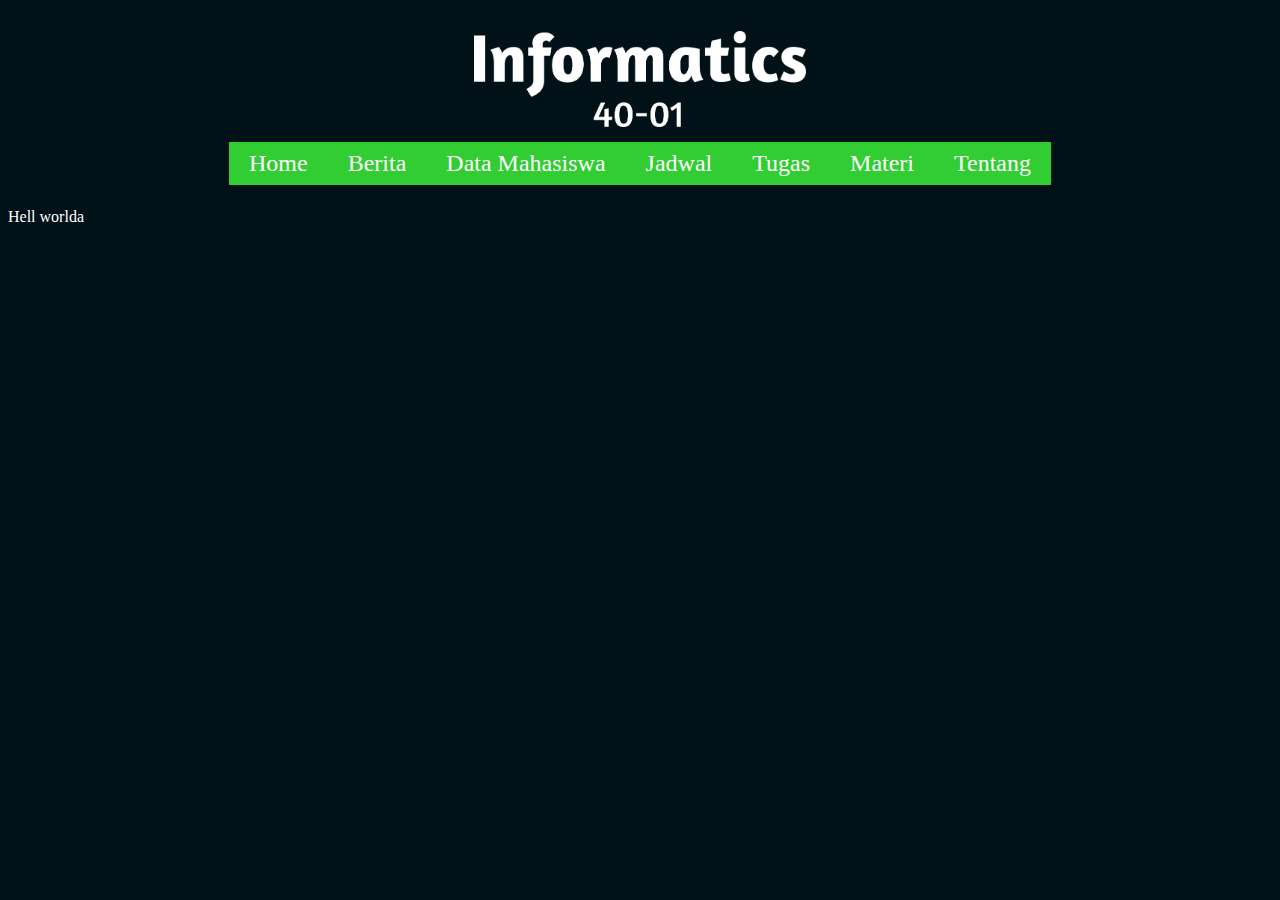
==== index.html @ 5b1be1a7 "website v0.1" ====
﻿<!DOCTYPE html>

<html>
<head>
    <meta charset="utf-8" />
    <link rel="stylesheet" type="text/css" href="style.css">
    <title>IF-40-01 | Home</title>
</head>
<body>
    <div style="width:100%; height:200px">
        <iframe src="header.html" scrolling="no" style="border: none; width: 100%; height: 100%"></iframe>
    </div> 
    Hell worlda   

</body>
</html>
---- style.css ----
﻿body {
    color: white;
    background-color: #001118;
}

a:link {
    color: white;
    text-decoration: none;
}

a:visited {
    color: white;
    text-decoration: none;
}

a:hover {
    color: white;
    text-decoration: underline;
}

ul.header {
    list-style-type: none;
    display: table;
    margin: 0 auto;
    padding: 0;
    overflow: hidden;
    background-color: limegreen;
}

li.header {
    float: left;
}

li.header a {
    display: inline-block;
    font-size: 24px;
    padding: 8px 20px;
}

li.header a:hover {
    background-color: darkgreen;
    text-decoration: none;
}

img.header {
    display: block;
    margin: auto;
    padding: 15px;
    height: 96px;
}

table {
    border-collapse: collapse;
}

table, th, td {
    border: none;
}

table td {
    padding: 5px;
}

table.tugasList {
    border-collapse: separate;
    border-spacing: 10px 20px;
}

table.tugasList td.tugasDays {
    background-color: maroon;
    font-size: 16px;
    text-align: center;
    width: 1%;
    white-space: nowrap;
}

.tugasDaysNumber {
    font-size: 50px;
}

table.tugasList td.tugasTask {
    background-color: crimson;
    vertical-align: text-top;
    padding: 10px;
}

.tugasTaskSubject {
    font-size: 24px;
    font-weight: bold;
}

.tugasTaskDate {
    font-style: italic;
}
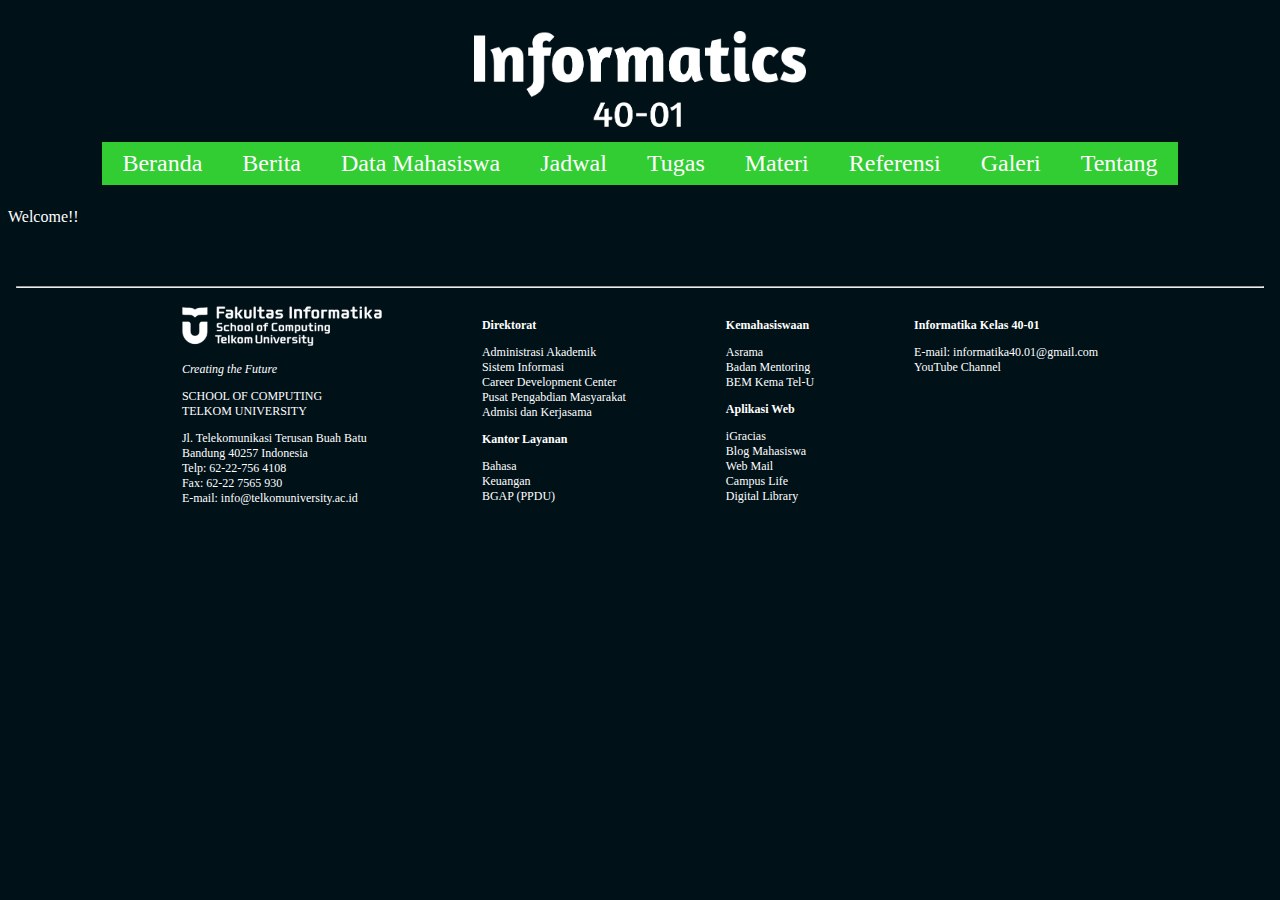
==== commit 779fdcb9: "commit" ====
--- a/index.html
+++ b/index.html
@@ -4,13 +4,16 @@
 <head>
     <meta charset="utf-8" />
     <link rel="stylesheet" type="text/css" href="style.css">
-    <title>IF-40-01 | Home</title>
+    <title>IF-40-01 | Beranda</title>
 </head>
 <body>
     <div style="width:100%; height:200px">
         <iframe src="header.html" scrolling="no" style="border: none; width: 100%; height: 100%"></iframe>
     </div> 
-    Hell worlda   
+    Welcome!! 
 
+    <div style="width:100%; height:350px;">
+        <iframe src="footer.html" scrolling="no" style="border: none; width: 100%; height: 100%"></iframe>
+    </div> 
 </body>
 </html>--- a/style.css
+++ b/style.css
@@ -27,19 +27,48 @@
     background-color: limegreen;
 }
 
+ul.header a:hover {
+    text-decoration: none;
+}
+
 li.header {
     float: left;
 }
 
-li.header a {
+li.header a, .dropBtn {
     display: inline-block;
     font-size: 24px;
     padding: 8px 20px;
 }
 
-li.header a:hover {
+li.header a:hover, .dropDown:hover, .dropBtn:hover {
     background-color: darkgreen;
-    text-decoration: none;
+}
+
+li.dropDown {
+    display: inline-block;
+    float: left;
+}
+
+.dropDown-content {
+    display: none;
+    position: absolute;
+    background-color: gray;
+    min-width:105px;
+}
+
+.dropDown-content a:hover {
+    background-color: black;
+}
+
+.dropDown-content a {
+    padding: 8px 20px;
+    display: block;
+    text-align: center;
+}
+
+.dropDown:hover .dropDown-content {
+    display: block;
 }
 
 img.header {
@@ -91,4 +120,39 @@
 
 .tugasTaskDate {
     font-style: italic;
+}
+
+table.dataMahasiswa {
+    text-align: left;
+    border-collapse: separate;
+    border-spacing: 25px 0px;
+}
+
+.materiList {
+	border-collapse: separate;
+	border-spacing: 25px 50px;
+}
+
+.materiList tr: first-child {
+	
+}
+
+.materiList img {
+	width: 90px;
+	padding-right: 50px;
+	
+}
+
+.footer {
+    display: inline-block;
+    float: left;
+    max-width: 200px;
+    font-size: 12px;
+    padding:10px 100px 0px 0px;
+}
+
+.centerFlex {
+    display: flex;
+    flex-wrap: nowrap;
+    justify-content: center;
 }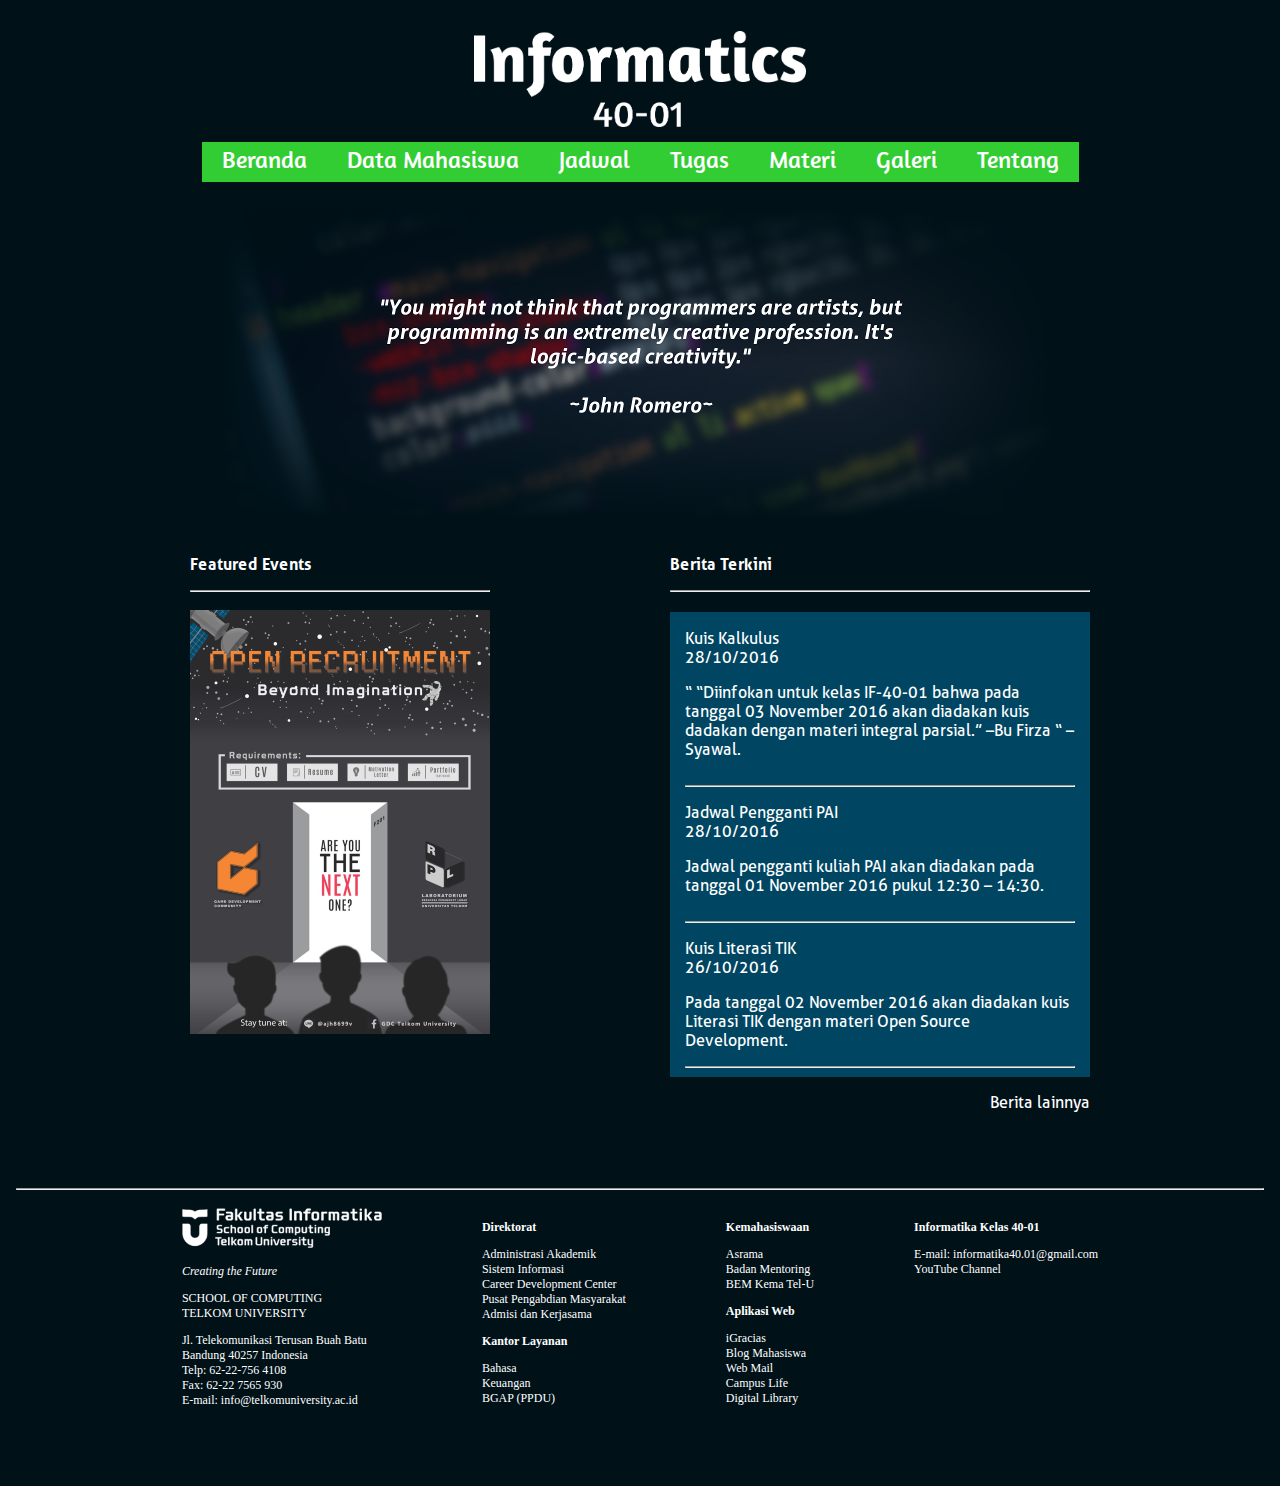
==== commit 8b4b335a: "rc" ====
--- a/index.html
+++ b/index.html
@@ -5,12 +5,68 @@
     <meta charset="utf-8" />
     <link rel="stylesheet" type="text/css" href="style.css">
     <title>IF-40-01 | Beranda</title>
+    <style>
+        body {
+            background-image: url("img/beranda/home_bg.png");
+            background-repeat: no-repeat;
+            background-size: auto 330px;
+            background-position: 50% 200px; 
+        }
+    </style>
 </head>
 <body>
     <div style="width:100%; height:200px">
         <iframe src="header.html" scrolling="no" style="border: none; width: 100%; height: 100%"></iframe>
     </div> 
-    Welcome!! 
+    <div class="centerFlex" style="min-height:330px;">
+    </div>
+    <div class="centerFlex">
+        <div class="homeContent" style="padding-right: 180px">
+            <p><b>Featured Events</b></p>
+            <hr />
+            <a href="img/beranda/oprec_rpl_gdc.png" target="_blank">
+                <img src="img/beranda/tn/tn_oprec_rpl_gdc.png" width="300"/>
+            </a>
+        </div>
+        <div class="homeContent">
+            <p><b>Berita Terkini</b></p>
+            <hr />
+            <div class="newsFeed">
+                <div class="newsFeedContent">
+                    <p>
+                        <a href="#">Kuis Kalkulus</a><br />
+                        <span>28/10/2016</span>
+                    </p>
+                    <p>
+                        “ “Diinfokan untuk kelas IF-40-01 bahwa pada tanggal 03 November 2016
+                        akan diadakan kuis dadakan dengan materi integral parsial.” –Bu Firza “ –Syawal.
+                    </p>
+                </div>
+                <div class="newsFeedContent">
+                    <hr />
+                    <p>
+                        <a href="#">Jadwal Pengganti PAI</a><br />
+                        <span>28/10/2016</span>
+                    </p>
+                    <p>
+                        Jadwal pengganti kuliah PAI akan diadakan pada tanggal 01 November 2016 pukul 12:30 – 14:30.
+                    </p>
+                </div>
+                <div class="newsFeedContent">
+                    <hr />
+                    <p>
+                        <a href="#">Kuis Literasi TIK</a><br />
+                        <span>26/10/2016</span>
+                    </p>
+                    <p>
+                        Pada tanggal 02 November 2016 akan diadakan kuis Literasi TIK dengan materi Open Source Development.
+                    </p>
+                    <hr />
+                </div>
+            </div>
+            <p align="right"><a href="#">Berita lainnya</a></p>
+        </div>
+    </div>
 
     <div style="width:100%; height:350px;">
         <iframe src="footer.html" scrolling="no" style="border: none; width: 100%; height: 100%"></iframe>
--- a/style.css
+++ b/style.css
@@ -1,4 +1,26 @@
-﻿body {
+﻿@font-face {
+    font-family: amaranth;
+    src: url('fonts/Amaranth-Regular.otf');
+}
+
+@font-face {
+    font-family: amaranth;
+    src: url('fonts/Amaranth-Bold.otf');
+    font-weight: bold;
+}
+
+@font-face {
+    font-family: aller;
+    src: url('fonts/Aller_Rg.ttf');
+}
+
+@font-face {
+    font-family: aller;
+    src: url('fonts/Aller.ttf');
+    font-weight: bold;
+}
+
+body {
     color: white;
     background-color: #001118;
 }
@@ -16,6 +38,10 @@
 a:hover {
     color: white;
     text-decoration: underline;
+}
+
+h2 {
+    font-family: aller;
 }
 
 ul.header {
@@ -38,6 +64,7 @@
 li.header a, .dropBtn {
     display: inline-block;
     font-size: 24px;
+    font-family: amaranth;
     padding: 8px 20px;
 }
 
@@ -93,6 +120,7 @@
 table.tugasList {
     border-collapse: separate;
     border-spacing: 10px 20px;
+    font-family: aller;
 }
 
 table.tugasList td.tugasDays {
@@ -129,18 +157,56 @@
 }
 
 .materiList {
-	border-collapse: separate;
-	border-spacing: 25px 50px;
-}
-
-.materiList tr: first-child {
-	
+	border-collapse: collapse;
+    font-family: aller;
+}
+
+.materiList td {
+    padding: 5px 50px 5px 15px;
+}
+
+.materiList tr td:first-child {
+    border-right: 1px solid white;
 }
 
 .materiList img {
 	width: 90px;
 	padding-right: 50px;
 	
+}
+
+.homeContent {
+    display: inline-block;
+    float:left;
+    font-family: aller;
+}
+
+.homeContent img {
+    margin-top: 10px;
+}
+
+.newsFeed {
+    width: 420px;
+    background-color: #004663;
+    margin-top: 20px;
+}
+
+.newsFeedContent {
+    padding: 1px 15px 1px 15px;
+}
+
+.galleryContent {
+    display: inline-block;
+    float: left;
+    width: 320px;
+    text-align: center;
+    padding: 20px 10px;
+    font-family: aller;
+}
+
+.galleryContent img {
+    width: 300px;
+    border: 5px solid gray;
 }
 
 .footer {
